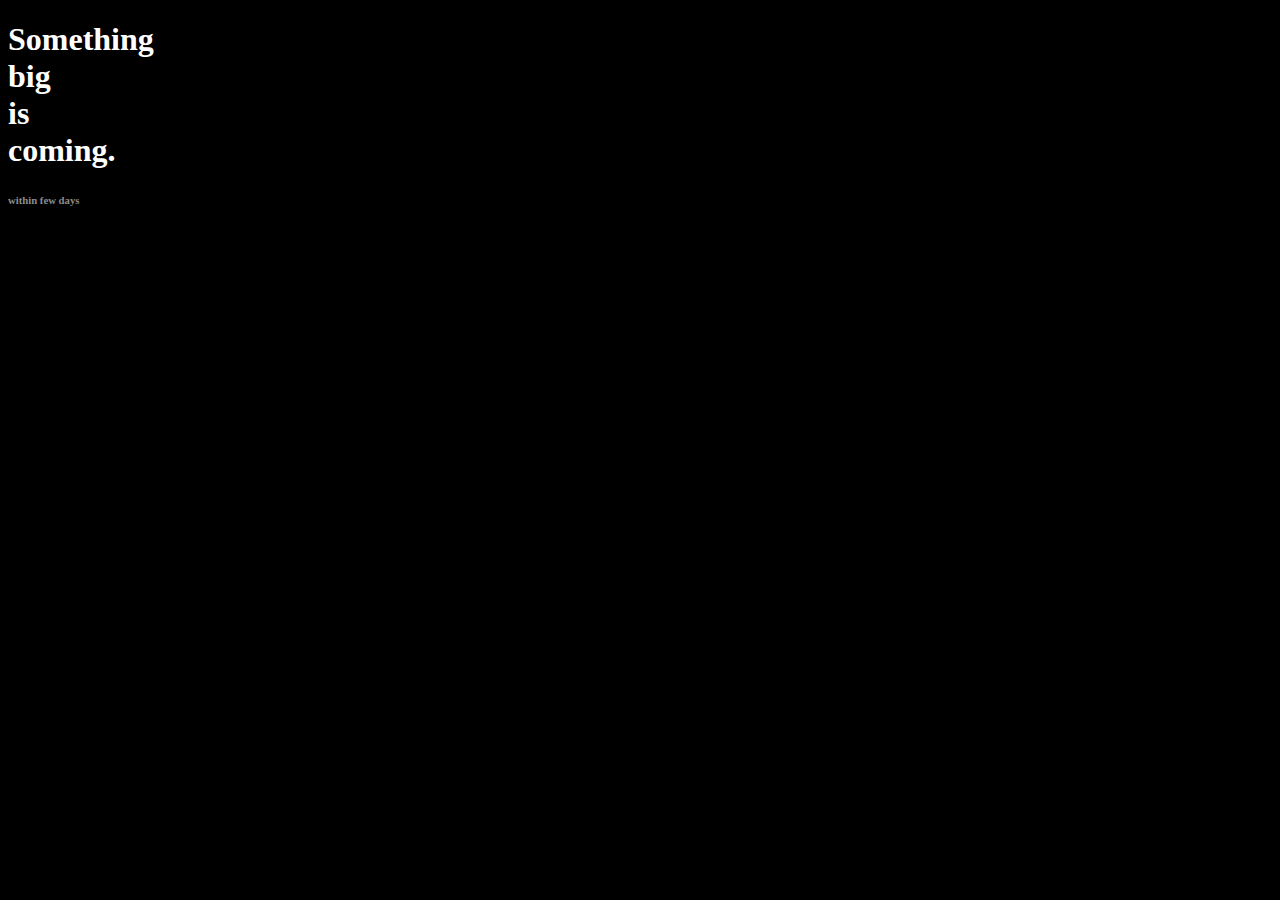
==== index.html @ df4d8de3 "Create index.html" ====
<!DOCTYPE html>
<html lang="en">
  <head>
    <title>People of Twitter</title>
  </head>
  <body style="background:#000000">
    <h1 style="color:#fff"><b>Something<br/>big<br/>is<br/>coming.</b></h1>
    <h6 style="color:#8c8c8c">within few days</h6>
  </body>
 </html>
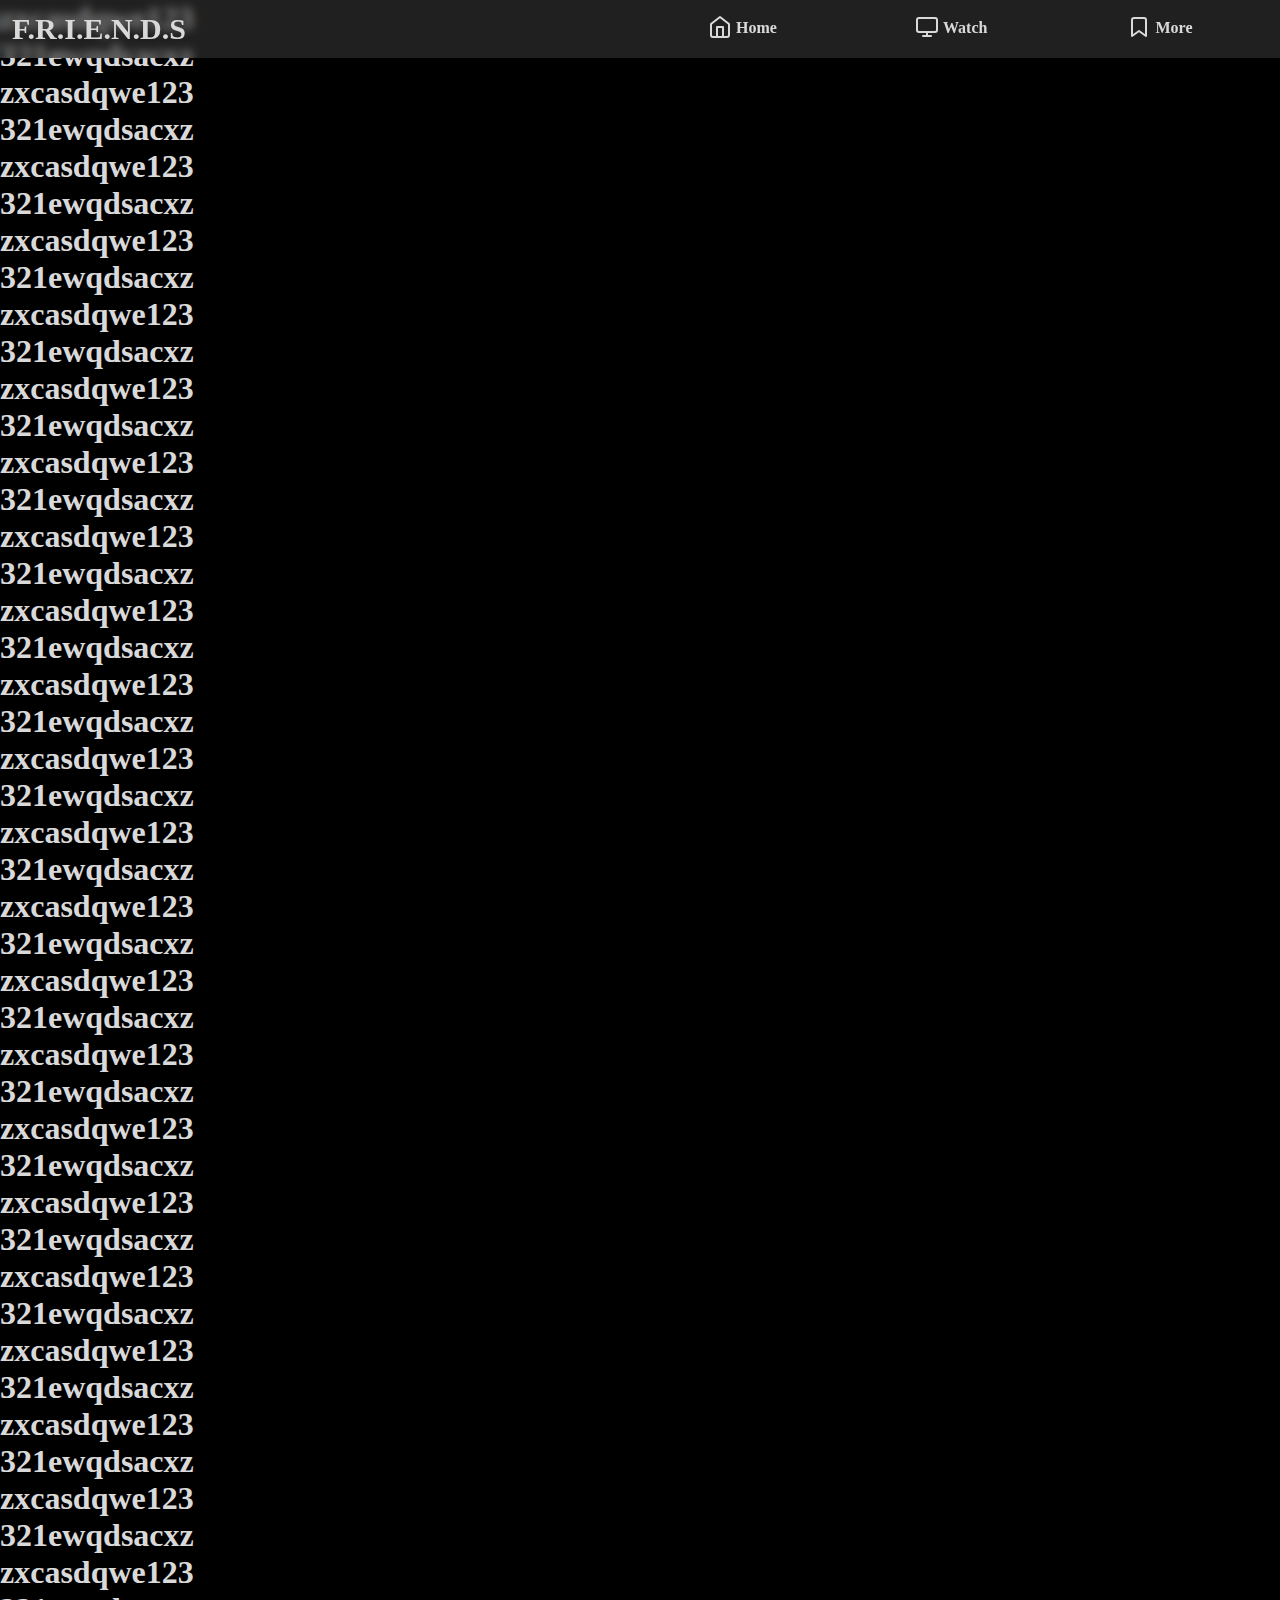
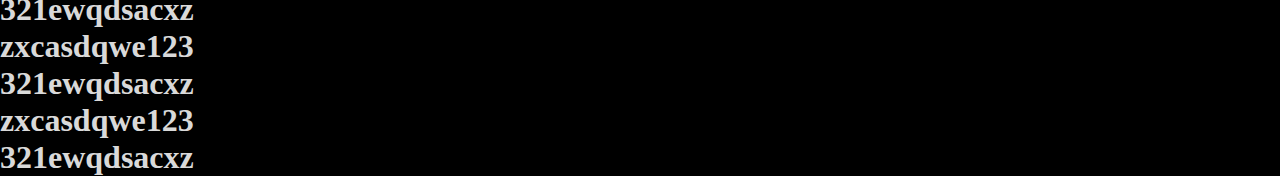
==== commit 1b741e90: "Update index.html" ====
--- a/index.html
+++ b/index.html
@@ -1,10 +1,76 @@
 <!DOCTYPE html>
-<html lang="en">
-  <head>
-    <title>People of Twitter</title>
-  </head>
-  <body style="background:#000000">
-    <h1 style="color:#fff"><b>Something<br/>big<br/>is<br/>coming.</b></h1>
-    <h6 style="color:#8c8c8c">within few days</h6>
-  </body>
- </html>
+<html>
+    <head>
+        <title>F.R.I.E.N.D.S</title>
+        <meta charset="utf-8">
+        <meta name="viewport" content="width=device-width, initial-scale=1">
+        <link rel="stylesheet" href="static/css/main.css">
+    </head>
+    <body>
+        <script>
+            var menu_item_size_lg = '24px';
+            var menu_item_size_lg = '24px';
+            if(screen.width >= 768){
+                document.write('<style>.navbar-menu{width:50vw;right:0;padding-top:15px;}</style>');
+            }else {
+                document.write('<style>.navbar-menu{width:100vw;bottom:0;left:0;padding-top:10px;padding-bottom:5px;backdrop-filter:blur(5px);background-color:rgba(63,63,63,0.5);}.menu-link span{display:block;}</style>');
+            }
+        </script>
+        <nav class="navbar">
+            <div class="navbar-trans"></div>
+            <div class="navbar-top">
+                <span id="friends-top">F.R.I.E.N.D.S</span>
+            </div>
+            <div class="navbar-menu">
+                <div class="sub-navbar-menu">
+                    <div class="menu-item" id="home-menu">
+                        <a href="/" class="menu-link">
+                            <svg viewBox="0 0 24 24" width="24" height="24" stroke="#d9d9d9" stroke-width="2" fill="none" stroke-linecap="round" stroke-linejoin="round" class="link-icon"><path d="M3 9l9-7 9 7v11a2 2 0 0 1-2 2H5a2 2 0 0 1-2-2z"></path><polyline points="9 22 9 12 15 12 15 22"></polyline></svg>
+                            <span style="vertical-align:super;">Home</span>
+                        </a>
+                    </div>
+                    <div class="menu-item" id="watch-menu">
+                        <a href="/watch.html" class="menu-link">
+                            <svg viewBox="0 0 24 24" width="24" height="24" stroke="#d9d9d9" stroke-width="2" fill="none" stroke-linecap="round" stroke-linejoin="round" class="link-icon"><rect x="2" y="3" width="20" height="14" rx="2" ry="2"></rect><line x1="8" y1="21" x2="16" y2="21"></line><line x1="12" y1="17" x2="12" y2="21"></line></svg>
+                            <span style="vertical-align:super;">Watch</span>
+                        </a>
+                    </div>
+                    <div class="menu-item" id="more-menu">
+                        <a href="/more.html" class="menu-link">
+                            <svg viewBox="0 0 24 24" width="24" height="24" stroke="#d9d9d9" stroke-width="2" fill="none" stroke-linecap="round" stroke-linejoin="round" class="link-icon"><path d="M19 21l-7-5-7 5V5a2 2 0 0 1 2-2h10a2 2 0 0 1 2 2z"></path></svg>
+                            <span style="vertical-align:super;">More</span>
+                        </a>
+                    </div>
+                </div>
+            </div>
+        </nav>
+        <div class="container">
+            <div class="center-front">
+                <h1>zxcasdqwe123<br/>321ewqdsacxz</h1>
+                <h1>zxcasdqwe123<br/>321ewqdsacxz</h1>
+                <h1>zxcasdqwe123<br/>321ewqdsacxz</h1>
+                <h1>zxcasdqwe123<br/>321ewqdsacxz</h1>
+                <h1>zxcasdqwe123<br/>321ewqdsacxz</h1>
+                <h1>zxcasdqwe123<br/>321ewqdsacxz</h1>
+                <h1>zxcasdqwe123<br/>321ewqdsacxz</h1>
+                <h1>zxcasdqwe123<br/>321ewqdsacxz</h1>
+                <h1>zxcasdqwe123<br/>321ewqdsacxz</h1>
+                <h1>zxcasdqwe123<br/>321ewqdsacxz</h1>
+                <h1>zxcasdqwe123<br/>321ewqdsacxz</h1>
+                <h1>zxcasdqwe123<br/>321ewqdsacxz</h1>
+                <h1>zxcasdqwe123<br/>321ewqdsacxz</h1>
+                <h1>zxcasdqwe123<br/>321ewqdsacxz</h1>
+                <h1>zxcasdqwe123<br/>321ewqdsacxz</h1>
+                <h1>zxcasdqwe123<br/>321ewqdsacxz</h1>
+                <h1>zxcasdqwe123<br/>321ewqdsacxz</h1>
+                <h1>zxcasdqwe123<br/>321ewqdsacxz</h1>
+                <h1>zxcasdqwe123<br/>321ewqdsacxz</h1>
+                <h1>zxcasdqwe123<br/>321ewqdsacxz</h1>
+                <h1>zxcasdqwe123<br/>321ewqdsacxz</h1>
+                <h1>zxcasdqwe123<br/>321ewqdsacxz</h1>
+                <h1>zxcasdqwe123<br/>321ewqdsacxz</h1>
+                <h1>zxcasdqwe123<br/>321ewqdsacxz</h1>
+            </div>
+        </div>
+    </body>
+</html>
--- a/static/css/main.css
+++ b/static/css/main.css
@@ -0,0 +1,59 @@
+:root{
+    --pink:#e83e8c;
+    --orange:#fd7e14;
+    --white:#fff;
+    --primary:#007bff;
+    --success:#28a745;
+    --warning:#ffc107;
+    --danger:#dc3545;
+    --dark:#343a40;
+    --black:#000000;
+    --color-default:#d9d9d9;
+    --mid-low:#a6a6a6;
+    --mid-high:#1a1a1a;
+    --breakpoint-xs:0;
+    --breakpoint-sm:576px;
+    --breakpoint-md:768px;
+    --breakpoint-lg:992px;
+    --breakpoint-xl:1200px;
+}
+*{
+    padding:0;
+    margin:0;
+}
+html{
+    background:var(--black);
+    color:var(--color-default);
+}
+.navbar-top,.navbar-menu{
+    position:fixed;
+    z-index:99;
+}
+.navbar-top{
+    backdrop-filter: blur(5px);
+    background-color:rgba(63,63,63,0.5);
+    width:100vw;
+    top:0;
+    left:0;
+    padding:12px;
+}
+#friends-top{
+    font-weight:bold;
+    font-size:30px;
+}
+.menu-item{
+    text-align:center;
+    display:inline-block;
+    width:32%;
+}
+a.menu-link{
+    font-weight:bold;
+    text-decoration:none;
+    color:var(--color-default);
+}
+.container{
+    max-width:100vw;
+    width:100%;
+    margin-right:auto;
+    margin-left:auto;
+}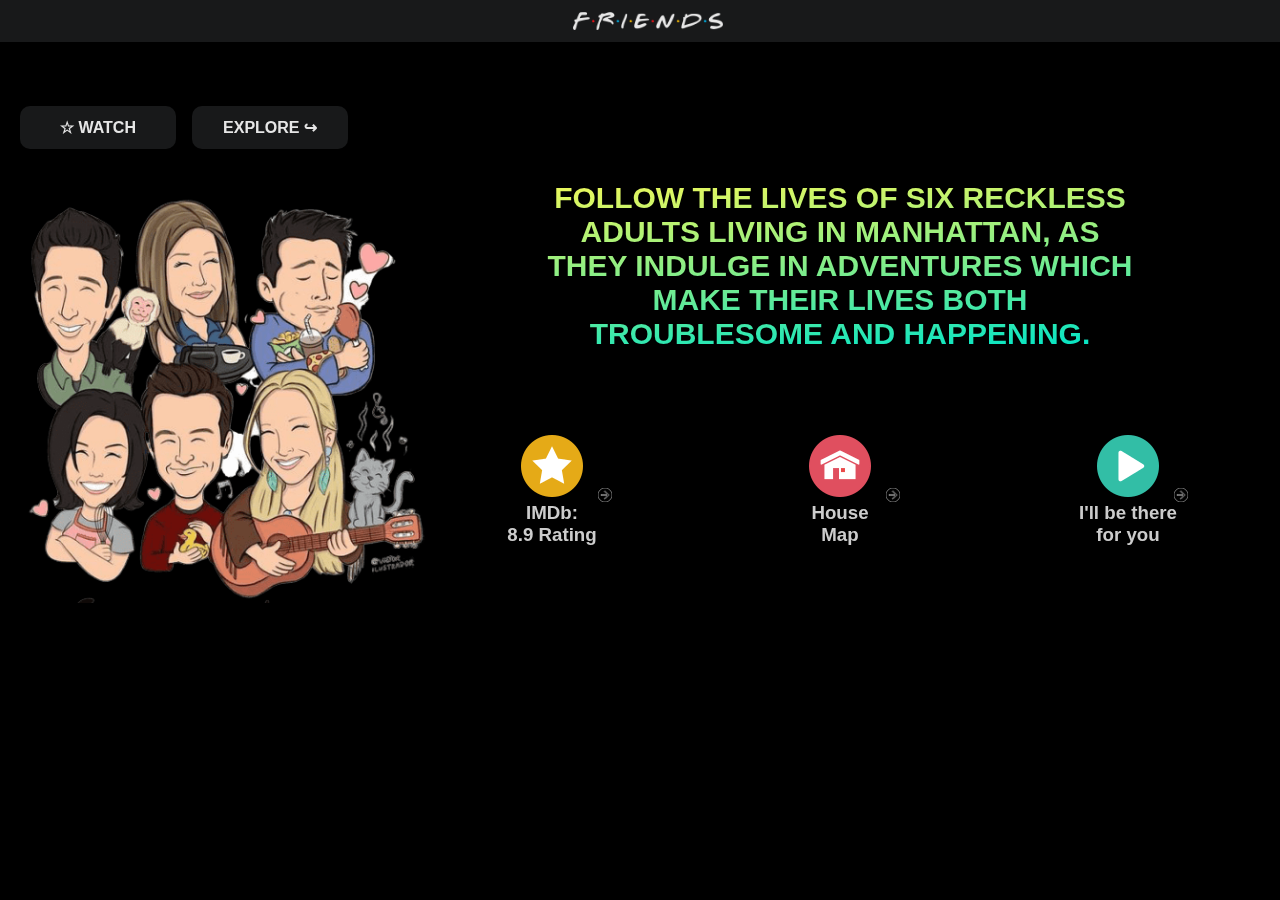
==== commit 9ddd5f0e: "Add files via upload" ====
--- a/index.html
+++ b/index.html
@@ -1,76 +1,41 @@
 <!DOCTYPE html>
 <html>
-    <head>
-        <title>F.R.I.E.N.D.S</title>
-        <meta charset="utf-8">
-        <meta name="viewport" content="width=device-width, initial-scale=1">
-        <link rel="stylesheet" href="static/css/main.css">
-    </head>
-    <body>
-        <script>
-            var menu_item_size_lg = '24px';
-            var menu_item_size_lg = '24px';
-            if(screen.width >= 768){
-                document.write('<style>.navbar-menu{width:50vw;right:0;padding-top:15px;}</style>');
-            }else {
-                document.write('<style>.navbar-menu{width:100vw;bottom:0;left:0;padding-top:10px;padding-bottom:5px;backdrop-filter:blur(5px);background-color:rgba(63,63,63,0.5);}.menu-link span{display:block;}</style>');
-            }
-        </script>
-        <nav class="navbar">
-            <div class="navbar-trans"></div>
-            <div class="navbar-top">
-                <span id="friends-top">F.R.I.E.N.D.S</span>
+<head>
+    <meta name="viewport" content="width=device-width, height=device-height, initial-scale=1.0, minimum-scale=1.0">
+    <title>We were on a break!</title>
+    <link rel="shortcut icon" href="img/favicon.ico" type="image/x-icon"><link rel="icon" href="img/favicon.ico" type="image/x-icon">
+    <link rel="stylesheet" href="main.css">
+</head>
+<body>
+
+    <nav class="navbar p-8 pt-12 pos-fixed sec-bg">
+        <a href="#" class="nav-item" id="f_logo"><img src="img/f_logo.png" width="150"></a>
+    </nav>
+
+    <br/><br/><br/><br/><br/>
+
+    <div class="container">
+        <div class="opt-container p-4 m-4">
+            <div class="row mb-12 pb-12">
+                <!--<button class="main-btn sec-bg sec-color bold-text br-10 m-4 p-12 ml-8" id="home-btn">&#8617; HOME</button>-->
+                <button class="main-btn sec-bg sec-color bold-text br-10 m-8 p-12 ml-12" id="watch-btn" onclick="opt_swithcer()">&#9734; WATCH</button>
+                <button class="main-btn sec-bg sec-color bold-text br-10 m-8 p-12 mr-12" id="explore-btn" onclick="go_explore()">EXPLORE &#8618;</button>
             </div>
-            <div class="navbar-menu">
-                <div class="sub-navbar-menu">
-                    <div class="menu-item" id="home-menu">
-                        <a href="/" class="menu-link">
-                            <svg viewBox="0 0 24 24" width="24" height="24" stroke="#d9d9d9" stroke-width="2" fill="none" stroke-linecap="round" stroke-linejoin="round" class="link-icon"><path d="M3 9l9-7 9 7v11a2 2 0 0 1-2 2H5a2 2 0 0 1-2-2z"></path><polyline points="9 22 9 12 15 12 15 22"></polyline></svg>
-                            <span style="vertical-align:super;">Home</span>
-                        </a>
-                    </div>
-                    <div class="menu-item" id="watch-menu">
-                        <a href="/watch.html" class="menu-link">
-                            <svg viewBox="0 0 24 24" width="24" height="24" stroke="#d9d9d9" stroke-width="2" fill="none" stroke-linecap="round" stroke-linejoin="round" class="link-icon"><rect x="2" y="3" width="20" height="14" rx="2" ry="2"></rect><line x1="8" y1="21" x2="16" y2="21"></line><line x1="12" y1="17" x2="12" y2="21"></line></svg>
-                            <span style="vertical-align:super;">Watch</span>
-                        </a>
-                    </div>
-                    <div class="menu-item" id="more-menu">
-                        <a href="/more.html" class="menu-link">
-                            <svg viewBox="0 0 24 24" width="24" height="24" stroke="#d9d9d9" stroke-width="2" fill="none" stroke-linecap="round" stroke-linejoin="round" class="link-icon"><path d="M19 21l-7-5-7 5V5a2 2 0 0 1 2-2h10a2 2 0 0 1 2 2z"></path></svg>
-                            <span style="vertical-align:super;">More</span>
-                        </a>
-                    </div>
-                </div>
+            <div id="season-chooser-box" class="none-box">
+                <br/><h3>Select a season: </h3>
+                <div id="season-list-box"></div>
             </div>
-        </nav>
-        <div class="container">
-            <div class="center-front">
-                <h1>zxcasdqwe123<br/>321ewqdsacxz</h1>
-                <h1>zxcasdqwe123<br/>321ewqdsacxz</h1>
-                <h1>zxcasdqwe123<br/>321ewqdsacxz</h1>
-                <h1>zxcasdqwe123<br/>321ewqdsacxz</h1>
-                <h1>zxcasdqwe123<br/>321ewqdsacxz</h1>
-                <h1>zxcasdqwe123<br/>321ewqdsacxz</h1>
-                <h1>zxcasdqwe123<br/>321ewqdsacxz</h1>
-                <h1>zxcasdqwe123<br/>321ewqdsacxz</h1>
-                <h1>zxcasdqwe123<br/>321ewqdsacxz</h1>
-                <h1>zxcasdqwe123<br/>321ewqdsacxz</h1>
-                <h1>zxcasdqwe123<br/>321ewqdsacxz</h1>
-                <h1>zxcasdqwe123<br/>321ewqdsacxz</h1>
-                <h1>zxcasdqwe123<br/>321ewqdsacxz</h1>
-                <h1>zxcasdqwe123<br/>321ewqdsacxz</h1>
-                <h1>zxcasdqwe123<br/>321ewqdsacxz</h1>
-                <h1>zxcasdqwe123<br/>321ewqdsacxz</h1>
-                <h1>zxcasdqwe123<br/>321ewqdsacxz</h1>
-                <h1>zxcasdqwe123<br/>321ewqdsacxz</h1>
-                <h1>zxcasdqwe123<br/>321ewqdsacxz</h1>
-                <h1>zxcasdqwe123<br/>321ewqdsacxz</h1>
-                <h1>zxcasdqwe123<br/>321ewqdsacxz</h1>
-                <h1>zxcasdqwe123<br/>321ewqdsacxz</h1>
-                <h1>zxcasdqwe123<br/>321ewqdsacxz</h1>
-                <h1>zxcasdqwe123<br/>321ewqdsacxz</h1>
+            <div class="mt-12 p-12">
+                <img id="main-img" src="img/f_main.png">
             </div>
         </div>
-    </body>
-</html>
+        <div class="file-container p-4 m-4"></div>
+    </div>
+
+    <br/><br/><br/><br/><br/><br/>
+
+    <script src="main.js"></script>
+
+</body>
+
+</html>--- a/main.css
+++ b/main.css
@@ -0,0 +1,154 @@
+*{ padding: 0; margin: 0; }
+:root {
+    --main-bg: #000000;
+    --main-color: #cccccc;
+    --sec-bg: #18191a;
+    --sec-color: #e6e6e6;
+    --grey: #808080;
+    --primary-color: #1da1f2;
+    --success-color:#28a745;
+    --warning-color:#ffc107;
+    --danger-color:#dc3545;
+    --primary-bg: #b8daff;
+    --success-bg: #c3e6cb;
+    --warning-bg: #ffeeba;
+    --danger-bg: #f5c6cb;
+}
+html { font-family: 'Helvetica Neue', Helvetica, Arial, sans-serif;
+    -webkit-font-smoothing: antialiased; background-color: var(--main-bg); color: var(--main-color); text-align: center; }
+a, button { text-decoration: none; font-weight: bold; color: var(--main-color); border: none; cursor: pointer; }
+
+.main-color-bg { background-color: var(--main-color); }
+.sec-color-bg { background-color: var(--sec-color); }
+.primary-color-bg { background-color: var(--primary-color); }
+.success-color-bg { background-color: var(--success-color); }
+.warning-color-bg { background-color: var(--warning-color); }
+.danger-color-bg { background-color: var(--danger-color); }
+
+.grey-color { color: var(--grey); }
+.main-color { color: var(--main-color); }
+.sec-color { color: var(--sec-color); }
+.primary-color { color: var(--primary-color); }
+.success-color { color: var(--success-color); }
+.warning-color { color: var(--warning-color); }
+.danger-color { color: var(--danger-color); }
+
+.grey-bg { background-color: var(--grey); }
+.main-bg { background-color: var(--main-bg); }
+.sec-bg { background-color: var(--sec-bg); }
+.primary-bg { background-color: var(--primary-bg); }
+.success-bg { background-color: var(--success-bg); }
+.warning-bg { background-color: var(--warning-bg); }
+.danger-bg { background-color: var(--danger-bg); }
+
+.grey-border { border: 1.5px solid var(--grey); }
+.main-border { border: 1.5px solid var(--main-color); }
+.sec-border { border: 1.5px solid var(--sec-color); }
+.primary-border { border: 1.5px solid var(--primary-color); }
+.success-border { border: 1.5px solid var(--success-color); }
+.warning-border { border: 1.5px solid var(--warning-color); }
+.danger-border { border: 1.5px solid var(--danger-color); }
+
+.m-4 { margin: 4px; } .m-8 { margin: 8px; } .m-12 { margin: 12px; }
+.mt-4 { margin-top: 4px; } .mt-8 { margin-top: 8px; } .mt-12 { margin-top: 12px; }
+.mr-4 { margin-right: 4px; } .mr-8 { margin-right: 8px; } .mr-12 { margin-right: 12px; }
+.mb-4 { margin-bottom: 4px; } .mb-8 { margin-bottom: 8px; } .mb-12 { margin-bottom: 12px; }
+.ml-4 { margin-left: 4px; } .ml-8 { margin-left: 8px; } .ml-12 { margin-left: 12px; }
+
+.p-4 { padding: 4px; } .p-8 { padding: 8px; } .p-12 { padding: 12px; }
+.pt-4 { padding-top: 4px; } .pt-8 { padding-top: 8px; } .pt-12 { padding-top: 12px; }
+.pr-4 { padding-right: 4px; } .pr-8 { padding-right: 8px; } .pr-12 { padding-right: 12px; }
+.pb-4 { padding-bottom: 4px; } .pb-8 { padding-bottom: 8px; } .pb-12 { padding-bottom: 12px; }
+.pl-4 { padding-left: 4px; } .pl-8 { padding-left: 8px; } .pl-12 { padding-left: 12px; }
+
+.br-5 { border-radius: 5px; }
+.br-10 { border-radius: 10px; }
+.br-round { border-radius: 2000px; }
+.bold-text { font-weight: bold; }
+.underlined { text-decoration: underline; }
+
+.pos-fixed { position: fixed; }
+.pos-absolute { position: absolute; }
+.pos-relative { position: relative; }
+
+.row { display: grid; grid-template-columns: repeat(auto-fit, minmax(0, 1fr)); }
+
+.row-complex {
+    display: -ms-flexbox;
+    display: flex;
+    -ms-flex-wrap: wrap;
+    flex-wrap: wrap;
+    flex-direction: row;
+    justify-content: start;
+}
+.col {
+    -ms-flex-preferred-size: 0;
+    flex-basis: 0;
+    -ms-flex-positive: 1;
+    flex-grow: 0;
+    max-width: 400px;
+    margin: 0 auto;
+}
+.col-3 {
+    -ms-flex: 0 0 33.333333%;
+    flex: 0 0 33.333333%;
+    max-width: 33.333333%
+}
+.col-6 {
+    -ms-flex: 0 0 66.666667%;
+    flex: 0 0 66.666667%;
+    max-width: 66.666667%
+}
+
+.block-box { display: block; }
+.none-box { display: none; }
+
+.navbar {
+    z-index: 999;
+    width: 100vw;
+    position: fixed;
+    left: 0;
+}
+
+#main-img { height: 80vw; }
+#main-img.main-img-10 { height: 60vw; }
+
+.main-btn { font-size: 16px; }
+.main-btn.active-btn { color: var(--primary-color); border: 1px solid var(--primary-color); }
+
+.season-number {
+    cursor: pointer;
+    text-align: left;
+    border: none;
+    color: var(--main-color);
+    max-width: 400px;
+    width: 95%;
+    border-bottom: 2px solid var(--sec-bg);
+}
+.season-number img { width: 30px; }
+.season-number span { font-size: 19px; vertical-align: 40%; }
+
+.season-about { text-align: left; margin-bottom: 35px; }
+.episode-number { text-align: left; margin: 7px 7px 30px 7px; }
+.episode-number summary { cursor: pointer; }
+.episode-number button { cursor: pointer; text-align: left; }
+.episode-number img { width: inherit; }
+.episode-number span { left: 5px; top: 5px; }
+
+@media only screen and (min-width: 851px) {
+    #main-img { height: 32vw; }
+    #main-img.main-img-10 { height: 16vw; }
+    .opt-container {
+        left: 0;
+        width: 27.5vw;
+    }
+    .file-container {
+        position: absolute;
+        right: 0;
+        width: 67.5vw;
+    }
+}
+@media only screen and (min-width: 1051px) { .episode-number img { width: 21vw; } }
+@media only screen and (max-width: 1050px) { .episode-number img { width: 30vw; } }
+@media only screen and (max-width: 600px) { .episode-number img { width: 45vw; } }
+@media only screen and (max-width: 450px) { .episode-number img { width: 90vw; } }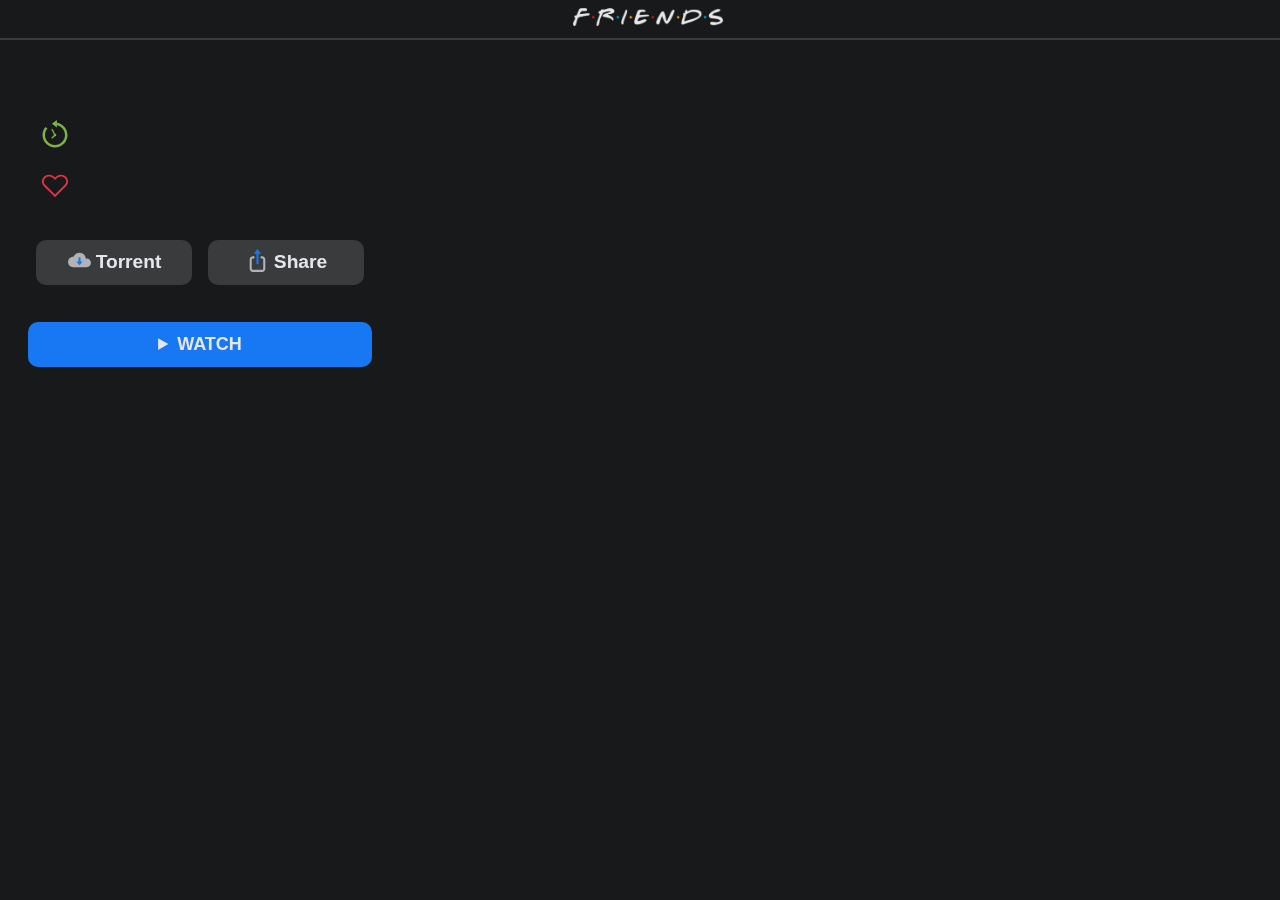
==== commit 24f0267d: "Add files via upload" ====
--- a/index.html
+++ b/index.html
@@ -5,37 +5,56 @@
     <title>We were on a break!</title>
     <link rel="shortcut icon" href="img/favicon.ico" type="image/x-icon"><link rel="icon" href="img/favicon.ico" type="image/x-icon">
     <link rel="stylesheet" href="main.css">
+    <link rel="stylesheet" href="https://cdnjs.cloudflare.com/ajax/libs/animate.css/3.7.2/animate.min.css">
 </head>
 <body>
 
-    <nav class="navbar p-8 pt-12 pos-fixed sec-bg">
-        <a href="#" class="nav-item" id="f_logo"><img src="img/f_logo.png" width="150"></a>
+    <div id="grand"></div>
+
+    <nav class="navbar p-8 pos-fixed main-bg">
+        <a href="index.html" id="f_logo"><img src="img/f_logo.png" width="150"></a>
     </nav>
 
-    <br/><br/><br/><br/><br/>
+    <br/><br/><br/><br/>
 
     <div class="container">
-        <div class="opt-container p-4 m-4">
-            <div class="row mb-12 pb-12">
-                <!--<button class="main-btn sec-bg sec-color bold-text br-10 m-4 p-12 ml-8" id="home-btn">&#8617; HOME</button>-->
-                <button class="main-btn sec-bg sec-color bold-text br-10 m-8 p-12 ml-12" id="watch-btn" onclick="opt_swithcer()">&#9734; WATCH</button>
-                <button class="main-btn sec-bg sec-color bold-text br-10 m-8 p-12 mr-12" id="explore-btn" onclick="go_explore()">EXPLORE &#8618;</button>
+        <div id="sidecar" class="p-12 m-12">
+            <!--<div id="try0"></div>-->
+            <div id="description" class="tal">
+                <h4 id="des-num" class="primary-color none-box mb-8"></h4>
+                <h3 id="des-title" class="none-box mb-8"></h3>
+                <h1 id="des-heading" class="mb-8"></h1>
+                <h5 class="bold-text sec-color" id="des-text"></h5>
+                <div id="des-details" class="p-4 mt-8 mb-8">
+                    <div class="p-4 m-8"><img src="img/des/time.svg" width="30"><span class="bold-text ml-12"></span></div>
+                    <div class="p-4 m-8"><img src="img/des/love.svg" width="30"><span class="bold-text ml-12"></span></div>
+                    <div class="row pt-12 mt-12">
+                        <a id="cloud-btn" href="#" target="_blank" class="p-8 m-8 sec-bg br-10 tac"><img src="img/des/cloud.svg" width="25"><span class="bold-text ml-4">Torrent</span></a>
+                        <button class="p-8 m-8 sec-bg br-10 tac" onclick="share_btn()"><img src="img/des/share.svg" width="25"><span class="bold-text ml-4">Share</span></button>
+                    </div>
+                </div>
             </div>
-            <div id="season-chooser-box" class="none-box">
-                <br/><h3>Select a season: </h3>
-                <div id="season-list-box"></div>
-            </div>
-            <div class="mt-12 p-12">
-                <img id="main-img" src="img/f_main.png">
+            <details id="season-chooser">
+                <summary class="primary-color-bg bold-text br-10 m-4 p-12 pointer animated tada" id="watch-btn" onclick="opt_switcher()">WATCH</summary>
+                <br/><h5>Select a season: </h5><br/>
+                <div id="season-list"></div>
+            </details>
+        </div>
+        <div id="centercar" class="p-8 m-8">
+            <div id="main-section"></div>
+            <div id="video-box" class="none-box">
+                <button class="block-box h4 m-4 mb-12 pb-12" onclick="back_epi()">
+                    <svg viewBox="0 0 24 24" width="24" height="24" stroke="currentColor" stroke-width="3" fill="none" stroke-linecap="round" stroke-linejoin="round"><line x1="19" y1="12" x2="5" y2="12"></line><polyline points="12 19 5 12 12 5"></polyline></svg>
+                    <span>Back</span>
+                </button>
+                <video controls id="epi-video"></video>
             </div>
         </div>
-        <div class="file-container p-4 m-4"></div>
     </div>
 
-    <br/><br/><br/><br/><br/><br/>
+    <br/><br/><br/><br/>
 
     <script src="main.js"></script>
 
 </body>
-
 </html>--- a/main.css
+++ b/main.css
@@ -1,11 +1,11 @@
-*{ padding: 0; margin: 0; }
+* { padding: 0; margin: 0; outline: 0; }
 :root {
-    --main-bg: #000000;
-    --main-color: #cccccc;
-    --sec-bg: #18191a;
-    --sec-color: #e6e6e6;
+    --main-bg: #18191a;
+    --main-color: #e4e6eb;
+    --sec-bg: #3a3b3c;
+    --sec-color: #b0b3b8;
     --grey: #808080;
-    --primary-color: #1da1f2;
+    --primary-color: #1877f2;
     --success-color:#28a745;
     --warning-color:#ffc107;
     --danger-color:#dc3545;
@@ -14,9 +14,54 @@
     --warning-bg: #ffeeba;
     --danger-bg: #f5c6cb;
 }
-html { font-family: 'Helvetica Neue', Helvetica, Arial, sans-serif;
-    -webkit-font-smoothing: antialiased; background-color: var(--main-bg); color: var(--main-color); text-align: center; }
-a, button { text-decoration: none; font-weight: bold; color: var(--main-color); border: none; cursor: pointer; }
+html {
+    font-family: 'Helvetica Neue', Helvetica, Arial, sans-serif;
+    -webkit-font-smoothing: antialiased;
+    background-color: var(--main-bg);
+    color: var(--main-color);
+    text-align: center;
+}
+a, button {
+    text-decoration: none;
+    font-weight: bold;
+    color: var(--main-color);
+    border: none;
+    cursor: pointer;
+    background-color: transparent;
+}
+
+/*#grand {
+    z-index: -2;
+    position: fixed;
+    bottom: 0;
+    left: 0;
+    width: 100vw;
+    height: 100%;
+    background-image: url(img/f_main.jpg);
+    background-position: center;
+    background-repeat: no-repeat;
+    background-size: cover;
+    filter: blur(5px) brightness(35%);
+}
+
+#try0 {
+    z-index: -1;
+    position: absolute;
+    width: 100vw;
+    height: 100%;
+    top: 0;
+    left: 0;
+    height: 100%;
+    background-color: var(--main-bg);
+    filter: blur(1px) opacity(0.8);
+}*/
+
+/*::-webkit-scrollbar { width: 5px; }
+::-webkit-scrollbar-track { border-radius: 10px; }
+::-webkit-scrollbar-thumb { background: var(--grey); border-radius: 10px; }*/
+
+html::-webkit-scrollbar { display: none; }
+html { -ms-overflow-style: none; }
 
 .main-color-bg { background-color: var(--main-color); }
 .sec-color-bg { background-color: var(--sec-color); }
@@ -66,6 +111,7 @@
 .br-round { border-radius: 2000px; }
 .bold-text { font-weight: bold; }
 .underlined { text-decoration: underline; }
+.pointer { cursor: pointer; }
 
 .pos-fixed { position: fixed; }
 .pos-absolute { position: absolute; }
@@ -103,52 +149,58 @@
 .block-box { display: block; }
 .none-box { display: none; }
 
+.h1, h1 { font-size: 2.5rem; }
+.h2, h2 { font-size: 2rem; }
+.h3, h3 { font-size: 1.75rem; }
+.h4, h4 { font-size: 1.5rem; }
+.h5, h5 { font-size: 1.25rem; }
+.h6, h6 { font-size: 1rem; }
+
+.tal { text-align: left; }
+.tar { text-align: right; }
+.tac { text-align: center; }
+
 .navbar {
-    z-index: 999;
+    z-index: 99;
     width: 100vw;
     position: fixed;
     left: 0;
-}
-
-#main-img { height: 80vw; }
-#main-img.main-img-10 { height: 60vw; }
-
-.main-btn { font-size: 16px; }
-.main-btn.active-btn { color: var(--primary-color); border: 1px solid var(--primary-color); }
+    border-bottom: 2px solid var(--sec-bg);
+}
+
+#season-chooser { margin: 25px auto; }
+#watch-btn { max-width: 350px; font-size: 18px; }
+
+#des-details span { font-size: 1.2rem; vertical-align: 42%; }
+#des-details .row span { vertical-align: 25%; }
+
+#video-box button.h4 span { vertical-align: 15%; }
+#epi-video { border-radius: 10px; width: 90vw; }
 
 .season-number {
-    cursor: pointer;
     text-align: left;
     border: none;
-    color: var(--main-color);
-    max-width: 400px;
     width: 95%;
-    border-bottom: 2px solid var(--sec-bg);
-}
-.season-number img { width: 30px; }
-.season-number span { font-size: 19px; vertical-align: 40%; }
-
-.season-about { text-align: left; margin-bottom: 35px; }
-.episode-number { text-align: left; margin: 7px 7px 30px 7px; }
-.episode-number summary { cursor: pointer; }
-.episode-number button { cursor: pointer; text-align: left; }
-.episode-number img { width: inherit; }
+    border-bottom: 1.5px solid var(--sec-bg);
+}
+.season-number span { font-size: 19px; vertical-align: 50%; }
+
+.episode-number { text-align: left; margin: 15px auto; }
+/*.episode-number img:hover { transform: scale(0.96); }*/
+.episode-number .title { font-size: 1.15rem; }
 .episode-number span { left: 5px; top: 5px; }
+.episode-number p { border-left: 2px solid var(--grey); }
 
 @media only screen and (min-width: 851px) {
-    #main-img { height: 32vw; }
-    #main-img.main-img-10 { height: 16vw; }
-    .opt-container {
-        left: 0;
-        width: 27.5vw;
-    }
-    .file-container {
-        position: absolute;
-        right: 0;
-        width: 67.5vw;
-    }
-}
-@media only screen and (min-width: 1051px) { .episode-number img { width: 21vw; } }
-@media only screen and (max-width: 1050px) { .episode-number img { width: 30vw; } }
-@media only screen and (max-width: 600px) { .episode-number img { width: 45vw; } }
-@media only screen and (max-width: 450px) { .episode-number img { width: 90vw; } }+    #sidecar { left: 0; width: 27.5vw; }
+    #epi-video { width: 60vw; }
+    /*#try0 { width: 30vw; position: fixed; }*/
+    #centercar { right: 0; width: 67.5vw; }
+}
+@media only screen and (max-width: 851px) { .season-number { width: 40vw; } }
+@media only screen and (max-width: 440px) { .season-number { width: 94%; } }
+@media only screen and (min-width: 1051px) { .episode-number img { width: 21.5vw; } }
+@media only screen and (max-width: 1050px) { .episode-number img { width: 33vw; } }
+@media only screen and (max-width: 835px) { .episode-number img { width: 30vw; } }
+@media only screen and (max-width: 700px) { .episode-number img { width: 45vw; } }
+@media only screen and (max-width: 450px) { .episode-number img { width: 88vw; } }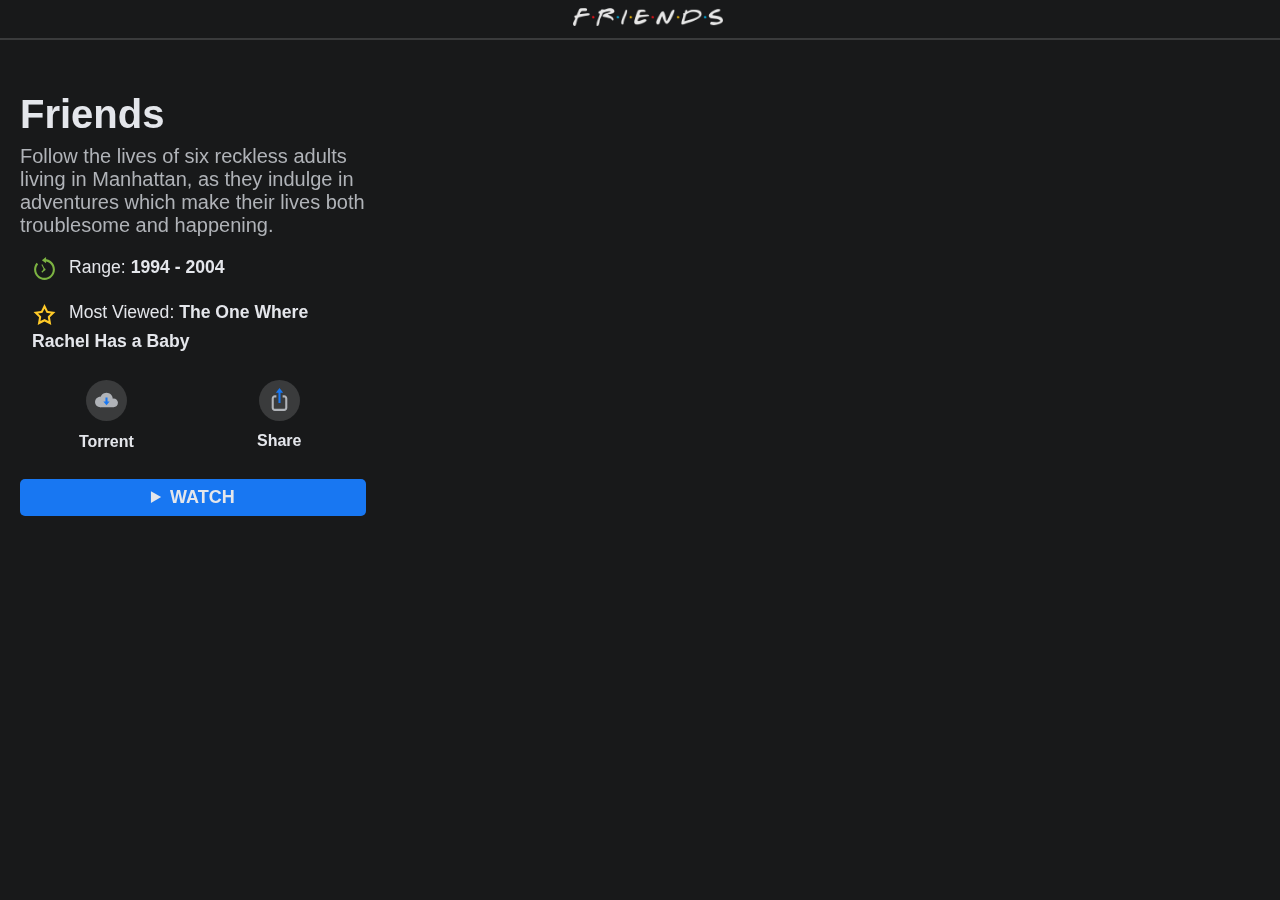
==== commit 0ff27a52: "Add files via upload" ====
--- a/index.html
+++ b/index.html
@@ -18,36 +18,41 @@
     <br/><br/><br/><br/>
 
     <div class="container">
-        <div id="sidecar" class="p-12 m-12">
+        <div id="sidecar" class="p-12 m-8">
             <!--<div id="try0"></div>-->
             <div id="description" class="tal">
-                <h4 id="des-num" class="primary-color none-box mb-8"></h4>
-                <h3 id="des-title" class="none-box mb-8"></h3>
-                <h1 id="des-heading" class="mb-8"></h1>
-                <h5 class="bold-text sec-color" id="des-text"></h5>
-                <div id="des-details" class="p-4 mt-8 mb-8">
-                    <div class="p-4 m-8"><img src="img/des/time.svg" width="30"><span class="bold-text ml-12"></span></div>
-                    <div class="p-4 m-8"><img src="img/des/love.svg" width="30"><span class="bold-text ml-12"></span></div>
-                    <div class="row pt-12 mt-12">
-                        <a id="cloud-btn" href="#" target="_blank" class="p-8 m-8 sec-bg br-10 tac"><img src="img/des/cloud.svg" width="25"><span class="bold-text ml-4">Torrent</span></a>
-                        <button class="p-8 m-8 sec-bg br-10 tac" onclick="share_btn()"><img src="img/des/share.svg" width="25"><span class="bold-text ml-4">Share</span></button>
-                    </div>
+                <h4 id="des-num" class="primary-color none-box pb-8"></h4>
+                <h3 id="des-heading" class="bold-text pb-8"></h3>
+                <h5 class="sec-color pb-8" id="des-text"></h5>
+                <div id="des-details">
+                    <div class="m-8 p-4"><img src="img/des/time.svg" width="25"><span class="ml-12"></span></div>
+                    <div class="m-8 p-4"><img src="img/des/star.svg" width="25"><span class="ml-12"></span></div>
                 </div>
             </div>
+            <div id="btns-box" class="row pt-8 pb-8">
+                <a id="cloud-btn" href="#" target="_blank">
+                    <img class="p-8 br-round sec-bg" src="img/des/cloud.svg" width="25">
+                    <h6 class="bold-text mt-8">Torrent</h6>
+                </a>
+                <button onclick="share_btn()">
+                    <img class="p-8 br-round sec-bg" src="img/des/share.svg" width="25">
+                    <h6 class="bold-text mt-8">Share</h6>
+                </button>
+            </div>
             <details id="season-chooser">
-                <summary class="primary-color-bg bold-text br-10 m-4 p-12 pointer animated tada" id="watch-btn" onclick="opt_switcher()">WATCH</summary>
+                <summary class="primary-color-bg bold-text br-5 m-4 p-8 pointer animated tada" id="watch-btn" onclick="opt_switcher()">WATCH</summary>
                 <br/><h5>Select a season: </h5><br/>
                 <div id="season-list"></div>
             </details>
         </div>
-        <div id="centercar" class="p-8 m-8">
+        <div id="centercar" class="p-4 m-4">
             <div id="main-section"></div>
             <div id="video-box" class="none-box">
                 <button class="block-box h4 m-4 mb-12 pb-12" onclick="back_epi()">
                     <svg viewBox="0 0 24 24" width="24" height="24" stroke="currentColor" stroke-width="3" fill="none" stroke-linecap="round" stroke-linejoin="round"><line x1="19" y1="12" x2="5" y2="12"></line><polyline points="12 19 5 12 12 5"></polyline></svg>
                     <span>Back</span>
                 </button>
-                <video controls id="epi-video"></video>
+                <video id="epi-video"></video>
             </div>
         </div>
     </div>
--- a/main.css
+++ b/main.css
@@ -23,7 +23,7 @@
 }
 a, button {
     text-decoration: none;
-    font-weight: bold;
+    font-weight: normal;
     color: var(--main-color);
     border: none;
     cursor: pointer;
@@ -149,6 +149,7 @@
 .block-box { display: block; }
 .none-box { display: none; }
 
+.h1, .h2, .h3, .h4, .h5, .h6, h1, h2, h3, h4, h5, h6 { font-weight: normal; }
 .h1, h1 { font-size: 2.5rem; }
 .h2, h2 { font-size: 2rem; }
 .h3, h3 { font-size: 1.75rem; }
@@ -168,39 +169,35 @@
     border-bottom: 2px solid var(--sec-bg);
 }
 
-#season-chooser { margin: 25px auto; }
+#season-chooser { margin: 20px auto; }
+#season-chooser summary { margin: auto; }
 #watch-btn { max-width: 350px; font-size: 18px; }
 
-#des-details span { font-size: 1.2rem; vertical-align: 42%; }
+#des-details span { font-size: 1.1rem; vertical-align: 42%; }
 #des-details .row span { vertical-align: 25%; }
 
 #video-box button.h4 span { vertical-align: 15%; }
 #epi-video { border-radius: 10px; width: 90vw; }
 
-.season-number {
-    text-align: left;
-    border: none;
-    width: 95%;
-    border-bottom: 1.5px solid var(--sec-bg);
-}
+.season-number { width: 96%; border-bottom: 1.5px solid var(--sec-bg); }
 .season-number span { font-size: 19px; vertical-align: 50%; }
 
 .episode-number { text-align: left; margin: 15px auto; }
 /*.episode-number img:hover { transform: scale(0.96); }*/
-.episode-number .title { font-size: 1.15rem; }
 .episode-number span { left: 5px; top: 5px; }
-.episode-number p { border-left: 2px solid var(--grey); }
-
-@media only screen and (min-width: 851px) {
-    #sidecar { left: 0; width: 27.5vw; }
+.episode-number details p { border-left: 1.5px solid var(--grey); }
+
+@media only screen and (min-width: 951px) {
+    #sidecar { left: 0; width: 27vw; }
     #epi-video { width: 60vw; }
     /*#try0 { width: 30vw; position: fixed; }*/
-    #centercar { right: 0; width: 67.5vw; }
+    #centercar { right: 0; width: 70vw; }
 }
 @media only screen and (max-width: 851px) { .season-number { width: 40vw; } }
-@media only screen and (max-width: 440px) { .season-number { width: 94%; } }
-@media only screen and (min-width: 1051px) { .episode-number img { width: 21.5vw; } }
+@media only screen and (max-width: 440px) { .season-number { width: 96%; } }
+@media only screen and (min-width: 1051px) { .episode-number img { width: 22vw; } }
 @media only screen and (max-width: 1050px) { .episode-number img { width: 33vw; } }
+@media only screen and (max-width: 950px) { .episode-number img { width: 32vw; } }
 @media only screen and (max-width: 835px) { .episode-number img { width: 30vw; } }
 @media only screen and (max-width: 700px) { .episode-number img { width: 45vw; } }
 @media only screen and (max-width: 450px) { .episode-number img { width: 88vw; } }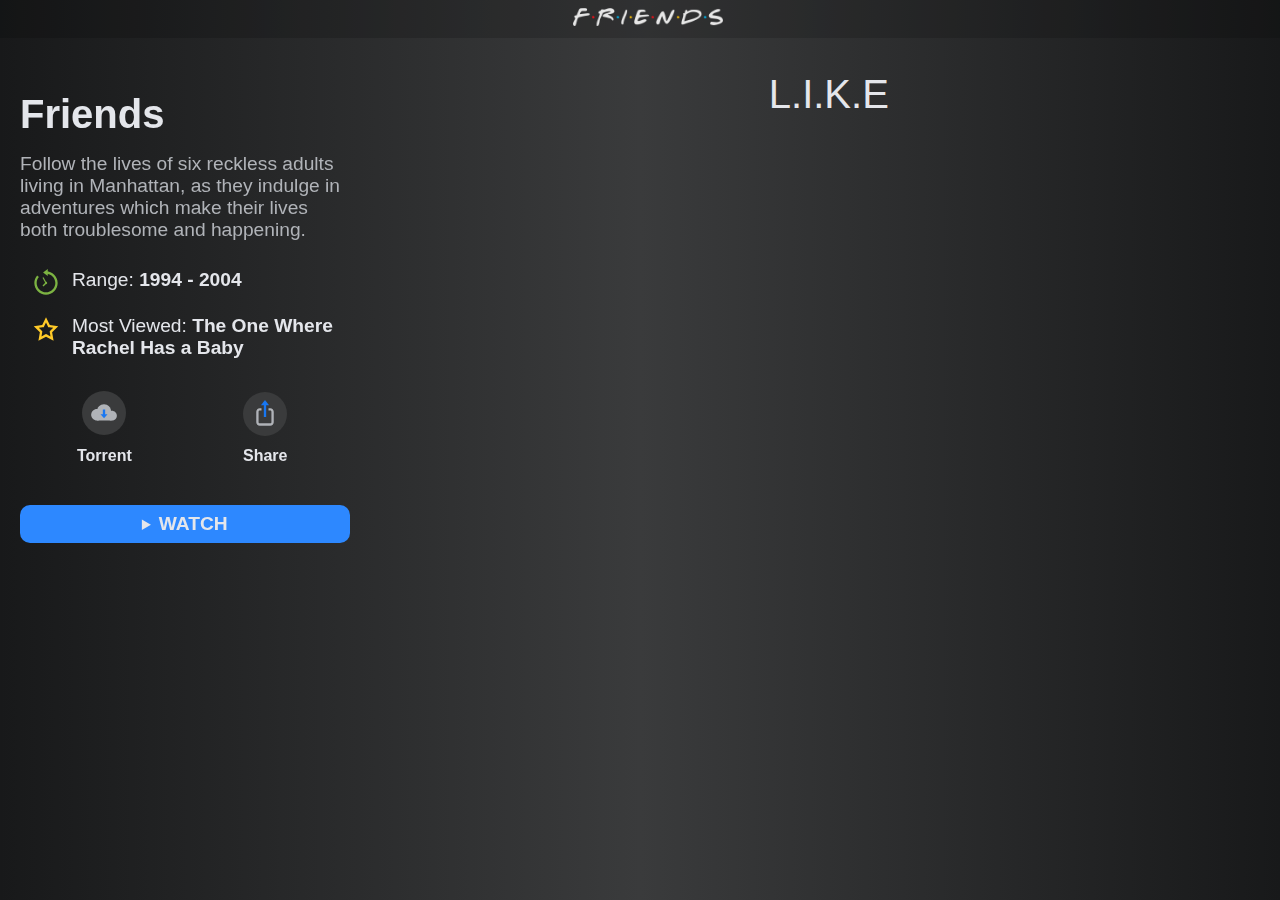
==== commit a4297aec: "Add files via upload" ====
--- a/index.html
+++ b/index.html
@@ -9,50 +9,59 @@
 </head>
 <body>
 
-    <div id="grand"></div>
+    <!--<div id="grand"></div>-->
 
-    <nav class="navbar p-8 pos-fixed main-bg">
+    <nav class="navbar p-8 pos-fixed">
+        <div id="nav-blur" class="pos-fixed"></div>
         <a href="index.html" id="f_logo"><img src="img/f_logo.png" width="150"></a>
     </nav>
 
     <br/><br/><br/><br/>
 
     <div class="container">
-        <div id="sidecar" class="p-12 m-8">
+        <div id="sidecar" class="p-12">
             <!--<div id="try0"></div>-->
             <div id="description" class="tal">
-                <h4 id="des-num" class="primary-color none-box pb-8"></h4>
-                <h3 id="des-heading" class="bold-text pb-8"></h3>
-                <h5 class="sec-color pb-8" id="des-text"></h5>
-                <div id="des-details">
-                    <div class="m-8 p-4"><img src="img/des/time.svg" width="25"><span class="ml-12"></span></div>
-                    <div class="m-8 p-4"><img src="img/des/star.svg" width="25"><span class="ml-12"></span></div>
+                <h4 id="des-num" class="primary-color none-box p-8"></h4>
+                <span id="des-heading" class="p-8 block-box"></span>
+                <h5 class="sec-color p-8" id="des-text"></h5>
+                <div id="des-details" class="p-8">
+                    <div class="p-12">
+                        <img class="pr-12" src="img/des/time.svg" width="28">
+                        <h5 id="des-details-time"></h5>
+                    </div>
+                    <div class="p-12">
+                        <img class="pr-12" src="img/des/star.svg" width="28">
+                        <h5 id="des-details-fav"></h5>
+                    </div>
                 </div>
             </div>
-            <div id="btns-box" class="row pt-8 pb-8">
+            <div id="btns-box" class="row p-12">
                 <a id="cloud-btn" href="#" target="_blank">
-                    <img class="p-8 br-round sec-bg" src="img/des/cloud.svg" width="25">
+                    <img class="p-8 br-round sec-bg" src="img/des/cloud.svg" width="28">
                     <h6 class="bold-text mt-8">Torrent</h6>
                 </a>
                 <button onclick="share_btn()">
-                    <img class="p-8 br-round sec-bg" src="img/des/share.svg" width="25">
+                    <img class="p-8 br-round sec-bg" src="img/des/share.svg" width="28">
                     <h6 class="bold-text mt-8">Share</h6>
                 </button>
             </div>
-            <details id="season-chooser">
-                <summary class="primary-color-bg bold-text br-5 m-4 p-8 pointer animated tada" id="watch-btn" onclick="opt_switcher()">WATCH</summary>
-                <br/><h5>Select a season: </h5><br/>
+            <details id="season-chooser" class="p-8">
+                <summary class="primary-color-bg bold-text br-10 p-8 pointer animated tada" id="watch-btn" onclick="opt_switcher()">
+                    <span class="h5 bold-text">WATCH</span>
+                </summary>
+                <h5 class="p-8 m-8">Select a season: </h5>
                 <div id="season-list"></div>
             </details>
         </div>
-        <div id="centercar" class="p-4 m-4">
+        <div id="centercar">
             <div id="main-section"></div>
             <div id="video-box" class="none-box">
-                <button class="block-box h4 m-4 mb-12 pb-12" onclick="back_epi()">
+                <button class="block-box h4 m-8 p-8" onclick="back_epi()">
                     <svg viewBox="0 0 24 24" width="24" height="24" stroke="currentColor" stroke-width="3" fill="none" stroke-linecap="round" stroke-linejoin="round"><line x1="19" y1="12" x2="5" y2="12"></line><polyline points="12 19 5 12 12 5"></polyline></svg>
-                    <span>Back</span>
+                    <span class="bold-text">Back</span>
                 </button>
-                <video id="epi-video"></video>
+                <video id="epi-video" controls loop autoplay></video>
             </div>
         </div>
     </div>
--- a/main.css
+++ b/main.css
@@ -5,7 +5,8 @@
     --sec-bg: #3a3b3c;
     --sec-color: #b0b3b8;
     --grey: #808080;
-    --primary-color: #1877f2;
+    /*--primary-color: #1877f2;*/
+    --primary-color: #2D88FF;
     --success-color:#28a745;
     --warning-color:#ffc107;
     --danger-color:#dc3545;
@@ -17,7 +18,7 @@
 html {
     font-family: 'Helvetica Neue', Helvetica, Arial, sans-serif;
     -webkit-font-smoothing: antialiased;
-    background-color: var(--main-bg);
+    background: linear-gradient(to right, var(--main-bg), var(--sec-bg), var(--main-bg));
     color: var(--main-color);
     text-align: center;
 }
@@ -109,6 +110,15 @@
 .br-5 { border-radius: 5px; }
 .br-10 { border-radius: 10px; }
 .br-round { border-radius: 2000px; }
+
+.h1, .h2, .h3, .h4, .h5, .h6, h1, h2, h3, h4, h5, h6 { font-weight: normal; }
+.h1, h1 { font-size: 2.5rem; }
+.h2, h2 { font-size: 2rem; }
+.h3, h3 { font-size: 1.75rem; }
+.h4, h4 { font-size: 1.5rem; }
+.h5, h5 { font-size: 1.2rem; }
+.h6, h6 { font-size: 1rem; }
+
 .bold-text { font-weight: bold; }
 .underlined { text-decoration: underline; }
 .pointer { cursor: pointer; }
@@ -149,55 +159,52 @@
 .block-box { display: block; }
 .none-box { display: none; }
 
-.h1, .h2, .h3, .h4, .h5, .h6, h1, h2, h3, h4, h5, h6 { font-weight: normal; }
-.h1, h1 { font-size: 2.5rem; }
-.h2, h2 { font-size: 2rem; }
-.h3, h3 { font-size: 1.75rem; }
-.h4, h4 { font-size: 1.5rem; }
-.h5, h5 { font-size: 1.25rem; }
-.h6, h6 { font-size: 1rem; }
-
 .tal { text-align: left; }
 .tar { text-align: right; }
 .tac { text-align: center; }
 
 .navbar {
+    top:0;
     z-index: 99;
     width: 100vw;
-    position: fixed;
-    left: 0;
-    border-bottom: 2px solid var(--sec-bg);
+    left: 0;
+}
+#nav-blur {
+    position: absolute;
+    z-index: -1;
+    top: 0;
+    left: 0;
+    bottom: 0;
+    right: 0;
+    filter: opacity(0.8) brightness(80%);
+    background: linear-gradient(to right, var(--main-bg), var(--sec-bg), var(--main-bg));
+
 }
 
 #season-chooser { margin: 20px auto; }
-#season-chooser summary { margin: auto; }
-#watch-btn { max-width: 350px; font-size: 18px; }
-
-#des-details span { font-size: 1.1rem; vertical-align: 42%; }
-#des-details .row span { vertical-align: 25%; }
-
-#video-box button.h4 span { vertical-align: 15%; }
-#epi-video { border-radius: 10px; width: 90vw; }
-
-.season-number { width: 96%; border-bottom: 1.5px solid var(--sec-bg); }
-.season-number span { font-size: 19px; vertical-align: 50%; }
-
-.episode-number { text-align: left; margin: 15px auto; }
-/*.episode-number img:hover { transform: scale(0.96); }*/
+#watch-btn { margin: auto; max-width: 350px; }
+#des-details img { float: left; }
+
+.season-number { border-bottom: 1px solid var(--sec-bg); width: 98%; }
+.season-number span { vertical-align: 50%; }
+
+.episode-number { margin: 20px auto; }
 .episode-number span { left: 5px; top: 5px; }
 .episode-number details p { border-left: 1.5px solid var(--grey); }
 
-@media only screen and (min-width: 951px) {
+#video-box button.h4 span { vertical-align: 15%; }
+#epi-video { width: 100%; }
+
+@media only screen and (min-width: 960px) {
     #sidecar { left: 0; width: 27vw; }
-    #epi-video { width: 60vw; }
+    #epi-video { width: 65vw; }
     /*#try0 { width: 30vw; position: fixed; }*/
-    #centercar { right: 0; width: 70vw; }
+    #centercar { right: 0; width: 70.5vw; }
 }
 @media only screen and (max-width: 851px) { .season-number { width: 40vw; } }
-@media only screen and (max-width: 440px) { .season-number { width: 96%; } }
-@media only screen and (min-width: 1051px) { .episode-number img { width: 22vw; } }
-@media only screen and (max-width: 1050px) { .episode-number img { width: 33vw; } }
-@media only screen and (max-width: 950px) { .episode-number img { width: 32vw; } }
-@media only screen and (max-width: 835px) { .episode-number img { width: 30vw; } }
-@media only screen and (max-width: 700px) { .episode-number img { width: 45vw; } }
-@media only screen and (max-width: 450px) { .episode-number img { width: 88vw; } }+@media only screen and (max-width: 440px) { .season-number { width: 100%; } }
+@media only screen and (min-width: 1051px) { .episode-number video { width: 22.5vw; } }
+@media only screen and (max-width: 1050px) { .episode-number video { width: 34vw; } }
+@media only screen and (max-width: 950px) { .episode-number video { width: 32vw; } }
+@media only screen and (max-width: 700px) { .episode-number video { width: 48vw; } }
+@media only screen and (max-width: 450px) { .episode-number video { width: 92vw; } }